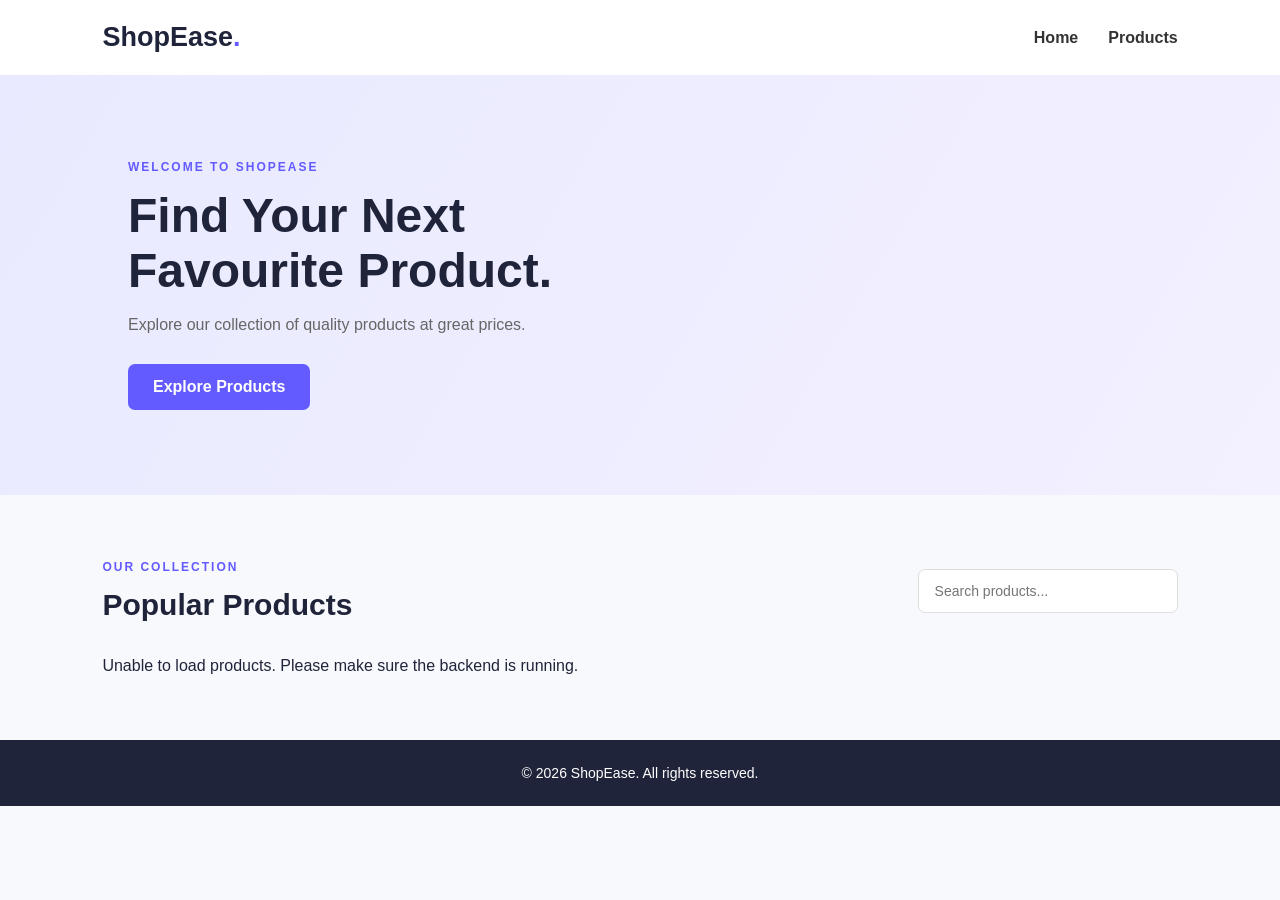
==== frontend/index.html @ 36f982f3 "Initial commit - ShopEase product catalogue application" ====
<!DOCTYPE html>
<html lang="en">
<head>
    <meta charset="UTF-8">
    <meta name="viewport" content="width=device-width, initial-scale=1.0">
    <title>ShopEase | Product Catalogue</title>
    <link rel="stylesheet" href="style.css">
</head>
<body>

    <header class="navbar">
        <div class="logo">ShopEase<span>.</span></div>
        <nav>
            <a href="#">Home</a>
            <a href="#products">Products</a>
        </nav>
    </header>

    <section class="hero">
        <div>
            <p class="tagline">WELCOME TO SHOPEASE</p>
            <h1>Find Your Next<br>Favourite Product.</h1>
            <p class="hero-text">
                Explore our collection of quality products at great prices.
            </p>
            <a href="#products" class="shop-btn">Explore Products</a>
        </div>
    </section>

    <main class="container" id="products">
        <div class="section-heading">
            <div>
                <p class="tagline">OUR COLLECTION</p>
                <h2>Popular Products</h2>
            </div>
            <input
                type="text"
                id="searchInput"
                placeholder="Search products..."
            >
        </div>

        <div id="productList" class="product-grid">
            <p>Loading products...</p>
        </div>
    </main>

    <footer>
        <p>© 2026 ShopEase. All rights reserved.</p>
    </footer>

    <script src="script.js"></script>
</body>
</html>
---- frontend/style.css ----
* {
    margin: 0;
    padding: 0;
    box-sizing: border-box;
}

html {
    scroll-behavior: smooth;
}

body {
    font-family: Arial, sans-serif;
    background: #f8f9fc;
    color: #20243a;
}

/* Navigation */
.navbar {
    display: flex;
    justify-content: space-between;
    align-items: center;
    padding: 22px 8%;
    background: white;
}

.logo {
    font-size: 27px;
    font-weight: bold;
}

.logo span {
    color: #635bff;
}

.navbar nav {
    display: flex;
    gap: 30px;
}

.navbar a {
    text-decoration: none;
    color: #333;
    font-weight: 600;
}

/* Hero section */
.hero {
    padding: 85px 10%;
    background: linear-gradient(120deg, #e9eaff, #f3f0ff);
}

.tagline {
    color: #635bff;
    font-size: 12px;
    font-weight: bold;
    letter-spacing: 2px;
    margin-bottom: 14px;
}

.hero h1 {
    font-size: 48px;
    line-height: 1.15;
    margin-bottom: 18px;
}

.hero-text {
    color: #666;
    margin-bottom: 30px;
    font-size: 16px;
}

.shop-btn {
    display: inline-block;
    background: #635bff;
    color: white;
    padding: 14px 25px;
    border-radius: 7px;
    text-decoration: none;
    font-weight: bold;
}

/* Product section */
.container {
    padding: 65px 8%;
}

.section-heading {
    display: flex;
    justify-content: space-between;
    align-items: center;
    margin-bottom: 35px;
    gap: 20px;
}

.section-heading h2 {
    font-size: 30px;
}

#searchInput {
    padding: 13px 16px;
    width: 260px;
    border: 1px solid #ddd;
    border-radius: 7px;
    outline: none;
    font-size: 14px;
}

.product-grid {
    display: grid;
    grid-template-columns: repeat(auto-fit, minmax(220px, 1fr));
    gap: 25px;
}

.product-card {
    background: white;
    border-radius: 12px;
    overflow: hidden;
    box-shadow: 0 4px 18px rgba(0, 0, 0, 0.06);
    transition: transform 0.2s;
}

.product-card:hover {
    transform: translateY(-5px);
}

.product-card img {
    width: 100%;
    height: 190px;
    object-fit: contain;
    background: #f1f2f8;
    padding: 15px;
}

.product-info {
    padding: 20px;
}

.product-info h3 {
    font-size: 17px;
    margin-bottom: 10px;
}

.product-info p {
    color: #777;
    font-size: 14px;
    line-height: 1.5;
    min-height: 42px;
}

.price {
    color: #635bff;
    font-size: 20px;
    font-weight: bold;
    margin: 15px 0;
}

.details-btn {
    display: block;
    text-align: center;
    padding: 11px;
    background: #635bff;
    color: white;
    border-radius: 6px;
    text-decoration: none;
    font-size: 14px;
    font-weight: bold;
}

footer {
    text-align: center;
    padding: 25px;
    background: #20243a;
    color: white;
    font-size: 14px;
}

/* Mobile responsiveness */
@media (max-width: 600px) {
    .hero h1 {
        font-size: 36px;
    }

    .section-heading {
        flex-direction: column;
        align-items: flex-start;
    }

    #searchInput {
        width: 100%;
    }
}

.back-link {
    display: inline-block;
    margin-bottom: 30px;
    color: #635bff;
    text-decoration: none;
    font-weight: bold;
}

.details-layout {
    display: grid;
    grid-template-columns: 1fr 1fr;
    gap: 45px;
    align-items: center;
    background: white;
    padding: 35px;
    border-radius: 12px;
    box-shadow: 0 4px 18px rgba(0, 0, 0, 0.06);
}

.details-image img {
    width: 100%;
    max-height: 400px;
    object-fit: contain;
    background: #f1f2f8;
    border-radius: 10px;
}

.details-info h1 {
    font-size: 32px;
    margin-bottom: 20px;
}

.details-info > p:not(.tagline) {
    color: #666;
    line-height: 1.7;
    margin-bottom: 15px;
}

.details-info .price {
    font-size: 28px;
}

.details-info .shop-btn {
    margin-top: 15px;
}

@media (max-width: 700px) {
    .details-layout {
        grid-template-columns: 1fr;
        padding: 20px;
    }
}
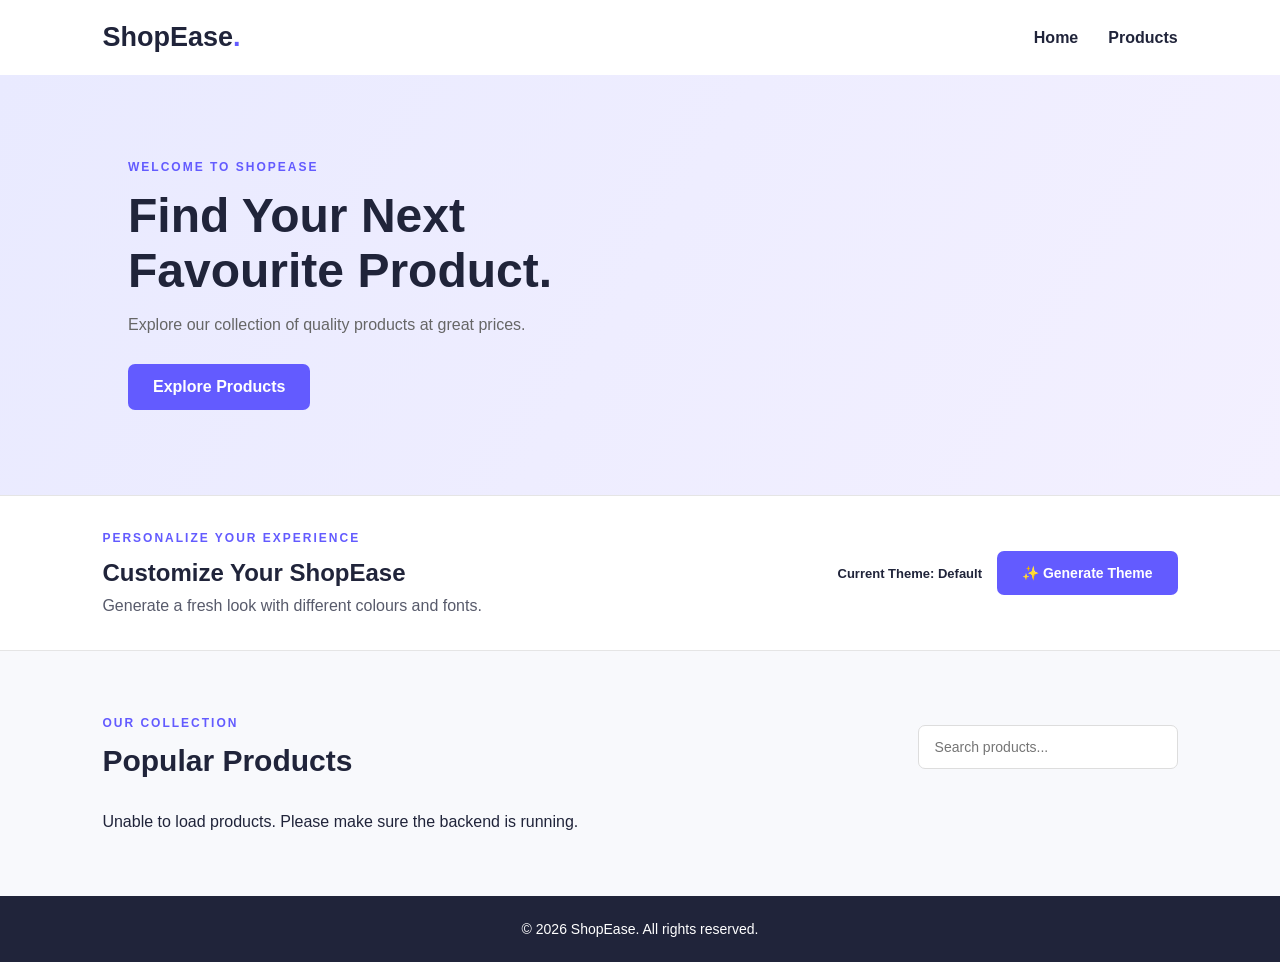
==== commit 53dea740: "Add visitor analytics dashboard and dynamic theme generator" ====
--- a/frontend/index.html
+++ b/frontend/index.html
@@ -28,6 +28,24 @@
         </div>
     </section>
 
+        <!-- CSS Theme Generator -->
+    <section class="theme-generator">
+        <div class="theme-content">
+            <div>
+                <p class="tagline">PERSONALIZE YOUR EXPERIENCE</p>
+                <h2>Customize Your ShopEase</h2>
+                <p>Generate a fresh look with different colours and fonts.</p>
+            </div>
+
+            <div class="theme-controls">
+                <span id="themeName">Current Theme: Default</span>
+                <button id="generateThemeBtn" class="shop-btn">
+                    ✨ Generate Theme
+                </button>
+            </div>
+        </div>
+    </section>
+
     <main class="container" id="products">
         <div class="section-heading">
             <div>
@@ -51,5 +69,6 @@
     </footer>
 
     <script src="script.js"></script>
+    <script src="theme.js"></script>
 </body>
 </html>
--- a/frontend/style.css
+++ b/frontend/style.css
@@ -244,3 +244,120 @@
     }
 }
 
+/* ============================= */
+/* CSS THEME GENERATOR           */
+/* ============================= */
+
+:root {
+    --primary-color: #635bff;
+    --page-bg: #f8f9fc;
+    --surface-color: #ffffff;
+    --text-color: #20243a;
+    --hero-start: #e9eaff;
+    --hero-end: #f3f0ff;
+    --footer-color: #20243a;
+    --font-family: Arial, sans-serif;
+}
+
+body {
+    background: var(--page-bg);
+    color: var(--text-color);
+    font-family: var(--font-family);
+}
+
+.navbar,
+.product-card,
+.details-layout {
+    background: var(--surface-color);
+}
+
+.navbar a {
+    color: var(--text-color);
+}
+
+.logo span,
+.tagline,
+.price,
+.back-link {
+    color: var(--primary-color);
+}
+
+.hero {
+    background: linear-gradient(
+        120deg,
+        var(--hero-start),
+        var(--hero-end)
+    );
+}
+
+.shop-btn,
+.details-btn {
+    background: var(--primary-color);
+}
+
+.product-info p {
+    color: var(--text-color);
+    opacity: 0.75;
+}
+
+footer {
+    background: var(--footer-color);
+}
+
+.theme-generator {
+    padding: 35px 8%;
+    background: var(--surface-color);
+    border-top: 1px solid #e5e5e5;
+    border-bottom: 1px solid #e5e5e5;
+}
+
+.theme-content {
+    display: flex;
+    justify-content: space-between;
+    align-items: center;
+    gap: 25px;
+    flex-wrap: wrap;
+}
+
+.theme-content h2 {
+    margin-bottom: 10px;
+}
+
+.theme-content p:not(.tagline) {
+    color: var(--text-color);
+    opacity: 0.75;
+}
+
+.theme-controls {
+    display: flex;
+    align-items: center;
+    gap: 15px;
+    flex-wrap: wrap;
+}
+
+#generateThemeBtn {
+    border: none;
+    cursor: pointer;
+    font-size: 14px;
+}
+
+#generateThemeBtn:hover {
+    opacity: 0.85;
+}
+
+#themeName {
+    font-size: 13px;
+    font-weight: bold;
+}
+
+@media (max-width: 600px) {
+    .theme-content {
+        align-items: flex-start;
+        flex-direction: column;
+    }
+
+    .theme-controls {
+        align-items: flex-start;
+        flex-direction: column;
+    }
+}
